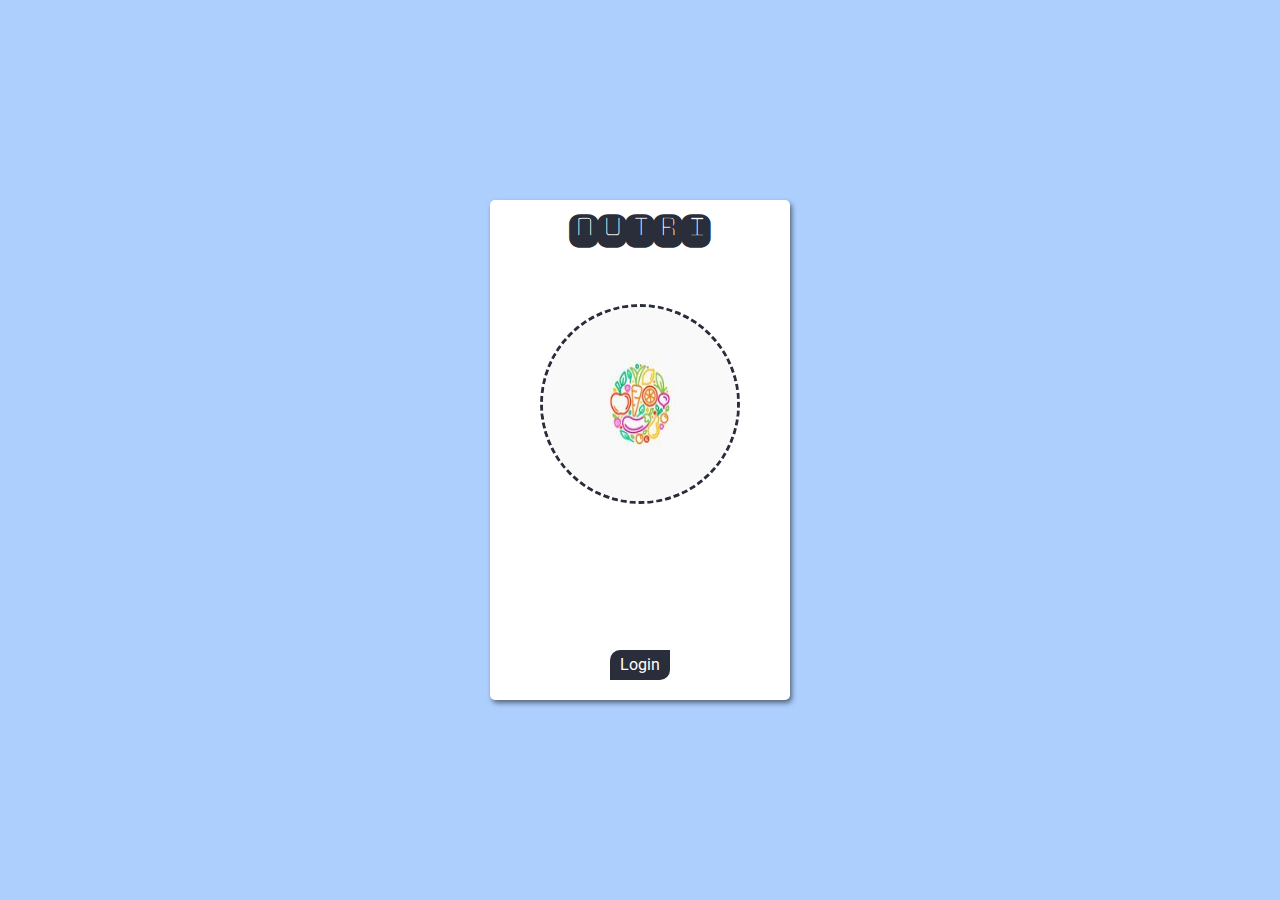
==== templates/index.html @ 7456b8e1 "Criação de Views e Server" ====
<!DOCTYPE html>
<html lang="en">
<head>
    <meta charset="UTF-8">
    <meta name="viewport" content="width=device-width, initial-scale=1.0">
    <title>Nutri</title>
    <style>
        @import url('https://fonts.googleapis.com/css?family=Roboto&display=swap');
        @import url('https://fonts.googleapis.com/css?family=Monofett&display=swap');
        *{
            font-family: 'Roboto', sans-serif;
            box-sizing: border-box;
            font-size: 16px;
            margin: 0;
            padding: 0;
        }

        body{
            display: flex;
            flex-direction: column;
            align-items: center;
            justify-content: center;
            min-height: 100vh;
            background-color: #ACCFFE;
        }

        #content{
            position: relative;
            height: 500px;
            width: 300px;
            max-width: 300px;
            background-color: white;
            border-radius: 5px;
            box-shadow: 2px 3px 5px rgba(0, 0, 0, .5);
            align-items:center;
            justify-content: center;
            
        }
        #content h1{
            font-family: 'Monofett', cursive;
            font-size: 3em;
            color: #2a2e3a;
            text-align: center;
        }
        #content img{
            display: block;
            position: relative;
            transform: translate(25%, 25%);
            width: 200px;
            height: 200px;
            border-radius: 50%;
            border-color: #2a2e3a;
            border-style: dashed;
        }
        #content a{
            display: flex;
            bottom: 20px;
            left: 40%;
            position: absolute;
            justify-content: center;
            align-items: center;
            font-family: 'Roboto',sans-serif;
            width: 60px;
            height: 30px;
            border-top-left-radius: 10px;
            border-bottom-right-radius: 10px;
            line-height: 30px;
            text-decoration: none;
            background-color: #2a2e3a;
            color: white;
        }
    </style>
</head>
<body>
    
    <div id="content">
        <h1>Nutri</h1>
        <img src="../static/fruits.jpg">
        <a href="/login">Login</a>
    </div>
</body>
</html>
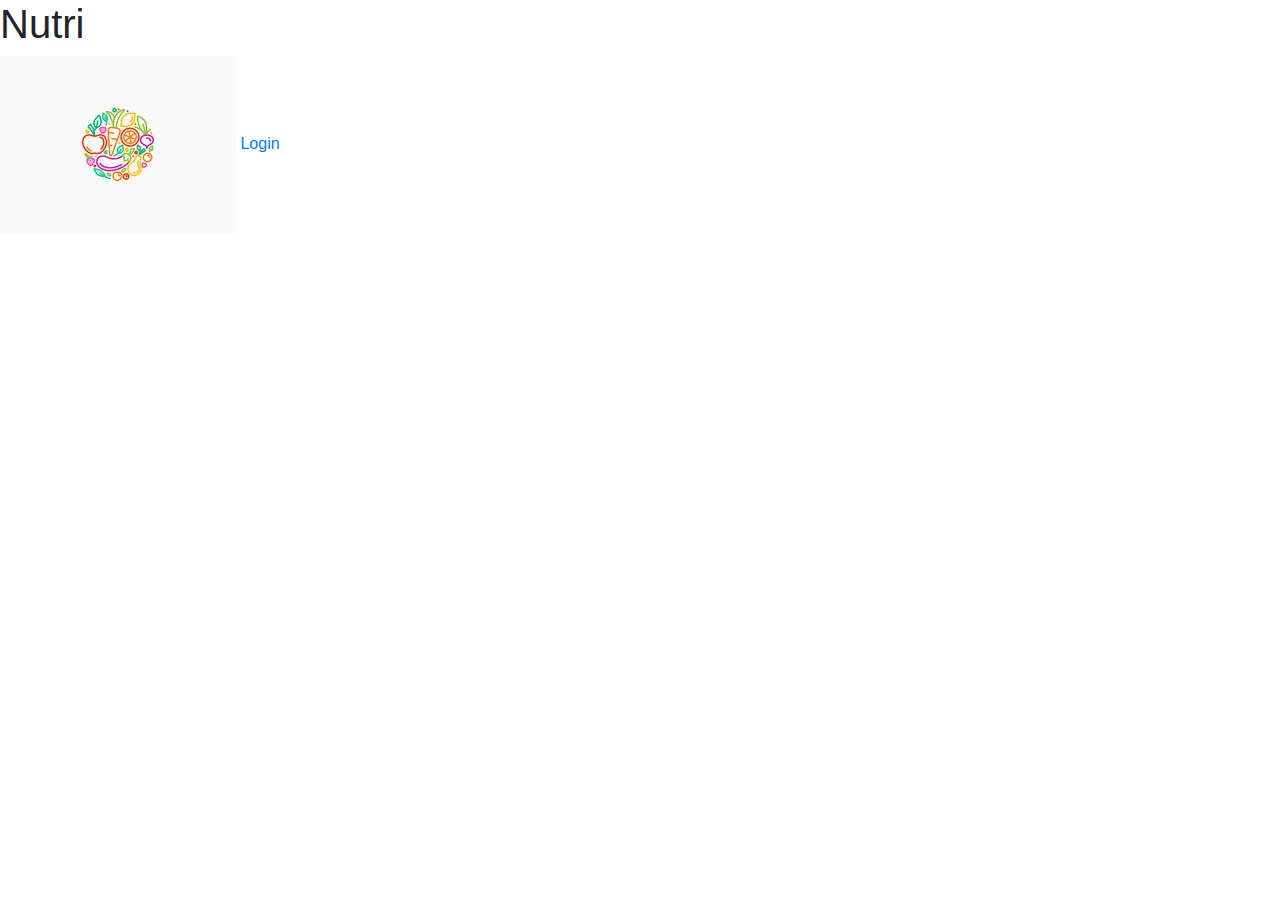
==== commit 7f93954d: "Adição do Bootstrap" ====
--- a/templates/index.html
+++ b/templates/index.html
@@ -3,73 +3,9 @@
 <head>
     <meta charset="UTF-8">
     <meta name="viewport" content="width=device-width, initial-scale=1.0">
+    <link rel="stylesheet" href="https://stackpath.bootstrapcdn.com/bootstrap/4.4.1/css/bootstrap.min.css" integrity="sha384-Vkoo8x4CGsO3+Hhxv8T/Q5PaXtkKtu6ug5TOeNV6gBiFeWPGFN9MuhOf23Q9Ifjh" crossorigin="anonymous">
     <title>Nutri</title>
-    <style>
-        @import url('https://fonts.googleapis.com/css?family=Roboto&display=swap');
-        @import url('https://fonts.googleapis.com/css?family=Monofett&display=swap');
-        *{
-            font-family: 'Roboto', sans-serif;
-            box-sizing: border-box;
-            font-size: 16px;
-            margin: 0;
-            padding: 0;
-        }
-
-        body{
-            display: flex;
-            flex-direction: column;
-            align-items: center;
-            justify-content: center;
-            min-height: 100vh;
-            background-color: #ACCFFE;
-        }
-
-        #content{
-            position: relative;
-            height: 500px;
-            width: 300px;
-            max-width: 300px;
-            background-color: white;
-            border-radius: 5px;
-            box-shadow: 2px 3px 5px rgba(0, 0, 0, .5);
-            align-items:center;
-            justify-content: center;
-            
-        }
-        #content h1{
-            font-family: 'Monofett', cursive;
-            font-size: 3em;
-            color: #2a2e3a;
-            text-align: center;
-        }
-        #content img{
-            display: block;
-            position: relative;
-            transform: translate(25%, 25%);
-            width: 200px;
-            height: 200px;
-            border-radius: 50%;
-            border-color: #2a2e3a;
-            border-style: dashed;
-        }
-        #content a{
-            display: flex;
-            bottom: 20px;
-            left: 40%;
-            position: absolute;
-            justify-content: center;
-            align-items: center;
-            font-family: 'Roboto',sans-serif;
-            width: 60px;
-            height: 30px;
-            border-top-left-radius: 10px;
-            border-bottom-right-radius: 10px;
-            line-height: 30px;
-            text-decoration: none;
-            background-color: #2a2e3a;
-            color: white;
-        }
-    </style>
+    
 </head>
 <body>
     
@@ -78,5 +14,9 @@
         <img src="../static/fruits.jpg">
         <a href="/login">Login</a>
     </div>
+
+    <script src="https://code.jquery.com/jquery-3.4.1.slim.min.js" integrity="sha384-J6qa4849blE2+poT4WnyKhv5vZF5SrPo0iEjwBvKU7imGFAV0wwj1yYfoRSJoZ+n" crossorigin="anonymous"></script>
+    <script src="https://cdn.jsdelivr.net/npm/popper.js@1.16.0/dist/umd/popper.min.js" integrity="sha384-Q6E9RHvbIyZFJoft+2mJbHaEWldlvI9IOYy5n3zV9zzTtmI3UksdQRVvoxMfooAo" crossorigin="anonymous"></script>
+    <script src="https://stackpath.bootstrapcdn.com/bootstrap/4.4.1/js/bootstrap.min.js" integrity="sha384-wfSDF2E50Y2D1uUdj0O3uMBJnjuUD4Ih7YwaYd1iqfktj0Uod8GCExl3Og8ifwB6" crossorigin="anonymous"></script>
 </body>
 </html>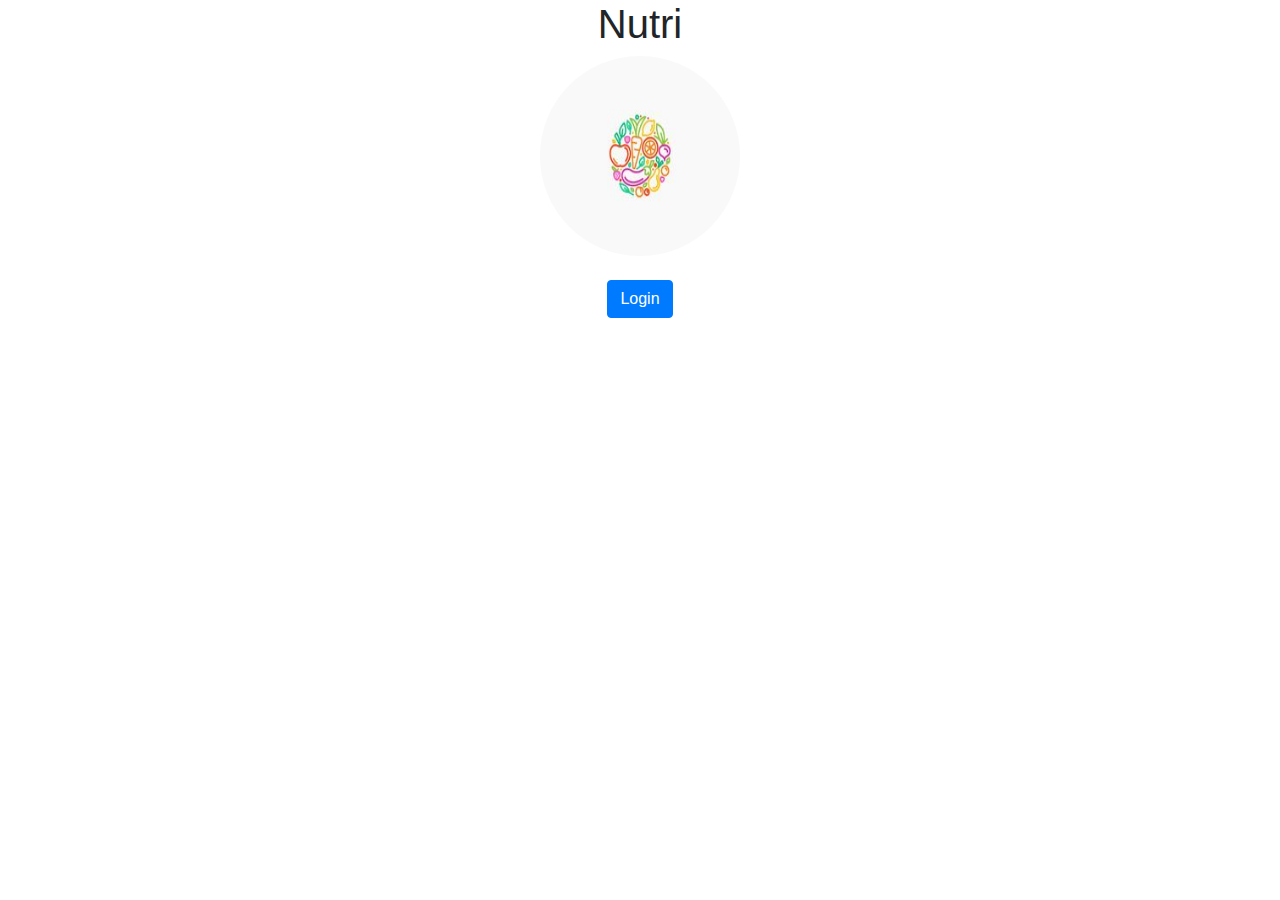
==== commit 66bd03f6: "Commit de teste para deploy" ====
--- a/templates/index.html
+++ b/templates/index.html
@@ -9,10 +9,10 @@
 </head>
 <body>
     
-    <div id="content">
+    <div class="d-flex justify-content-center align-items-center flex-column">
         <h1>Nutri</h1>
-        <img src="../static/fruits.jpg">
-        <a href="/login">Login</a>
+        <img src="../static/fruits.jpg" style="width: 200px; height: 200px; border-radius: 50%;"></br>
+        <a class="btn btn-primary" href="/login">Login</a>
     </div>
 
     <script src="https://code.jquery.com/jquery-3.4.1.slim.min.js" integrity="sha384-J6qa4849blE2+poT4WnyKhv5vZF5SrPo0iEjwBvKU7imGFAV0wwj1yYfoRSJoZ+n" crossorigin="anonymous"></script>
